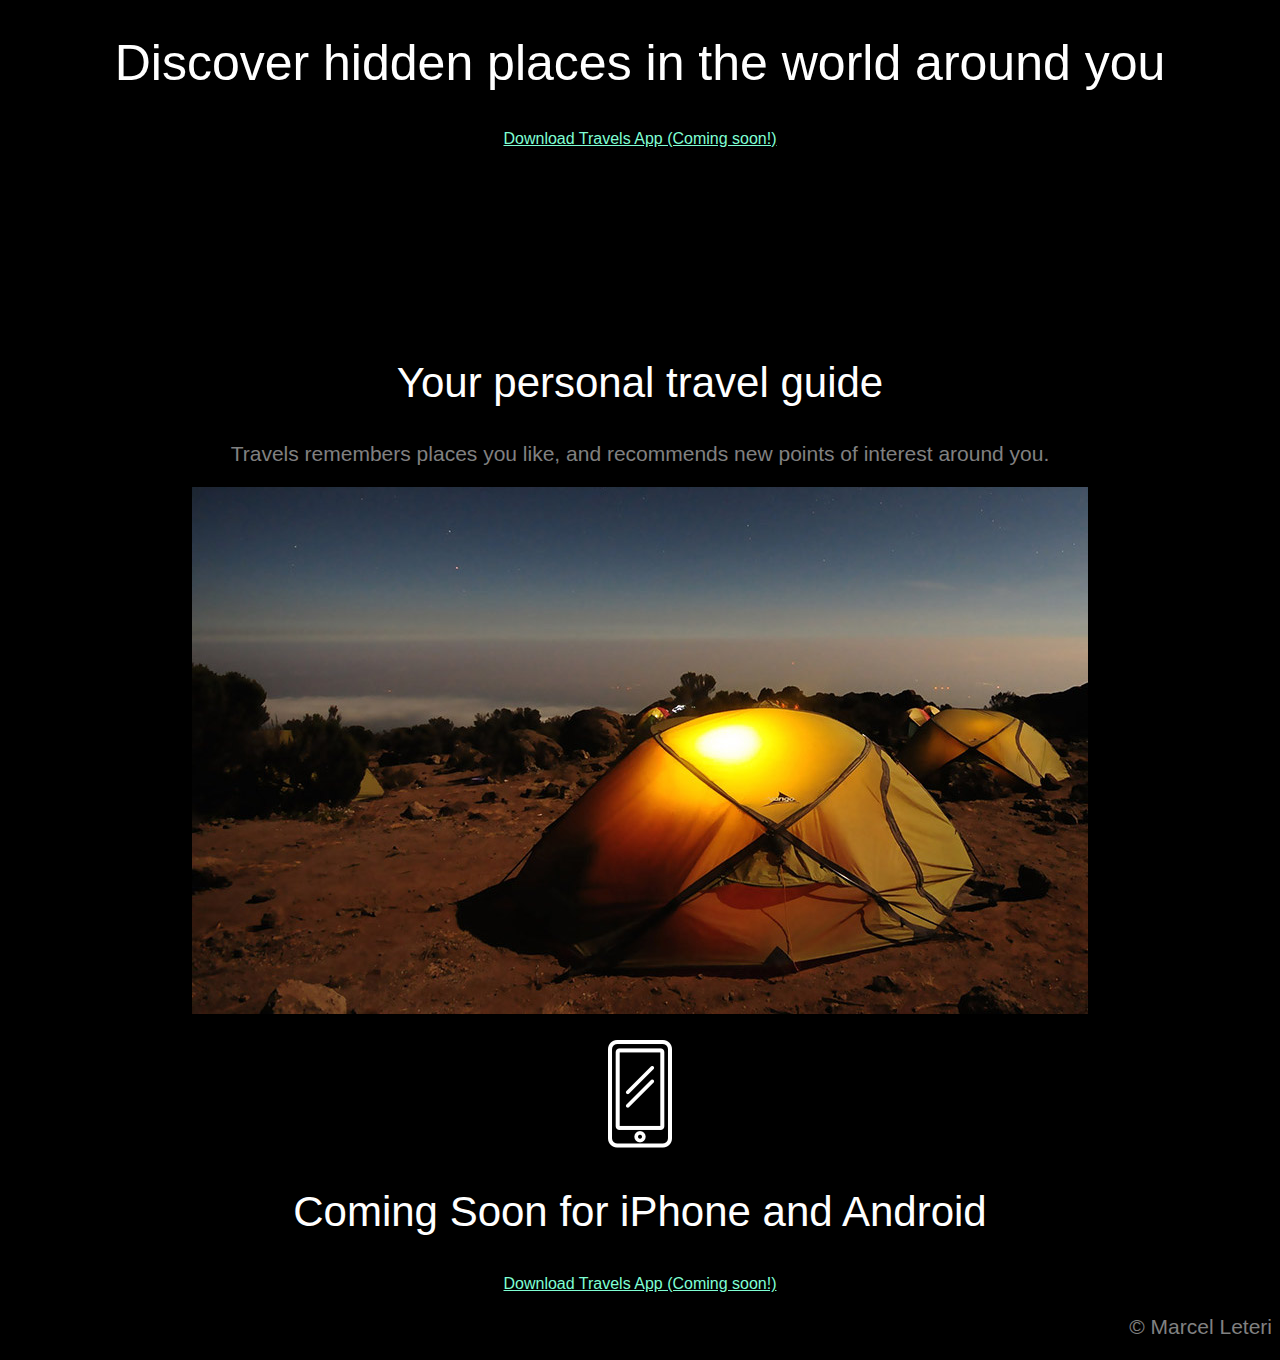
==== travels/index.html @ 12b101e2 "updt travels app" ====
<!DOCTYPE html>
<html lang="en">
<head>
    <meta charset="UTF-8">
    <!-- <meta name="viewport" content="width=device-width, initial-scale=1.0"> -->
    <link rel="stylesheet" href="resources/css/style.css">
    <title>Travels</title>
</head>
<body>
    <!-- Landing section -->

    <h1>Discover hidden places in the world around you</h1>
    <p><a class="cta" href="#">Download Travels App (Coming soon!)</a></p>
    <video autoplay muted loop>
      <source src="resources/videos/travels.mp4" type="video/mp4">
    </video>

    <!-- Information Section -->

    <h2>Your personal travel guide</h2>
    <p>Travels remembers places you like, and recommends new points of interest around you.</p>
    <p><img src="resources/images/camp.jpg"></p>

    <!-- Coming Soon Section -->

    <p><img class="app" src="resources/images/phone.png"></p>
    <h2>Coming Soon for iPhone and Android</h2>
    <p><a class="cta" href="#">Download Travels App (Coming soon!)</a></p>

    <!-- Footer -->
    
    <div class="footer">
      <p>&copy; Marcel Leteri</p>
    </div>

  </body>
</html>
---- travels/resources/css/style.css ----
body {
    background-color: black;
    text-align: center;
    font-family: "Verdana", sans-serif;
    color: white;
  }
  
  .cta {
    color: aquamarine;
    font-size: 16px;
  }
  
  h1 {
    font-size: 50px;
    font-weight: normal;
  }
  
  h2 {
    font-size: 42px;
    font-weight: 300;
  }
  
  p {
    font-size: 21px;
    color: gray;
  }
  
  .footer {
    text-align: right;
  }
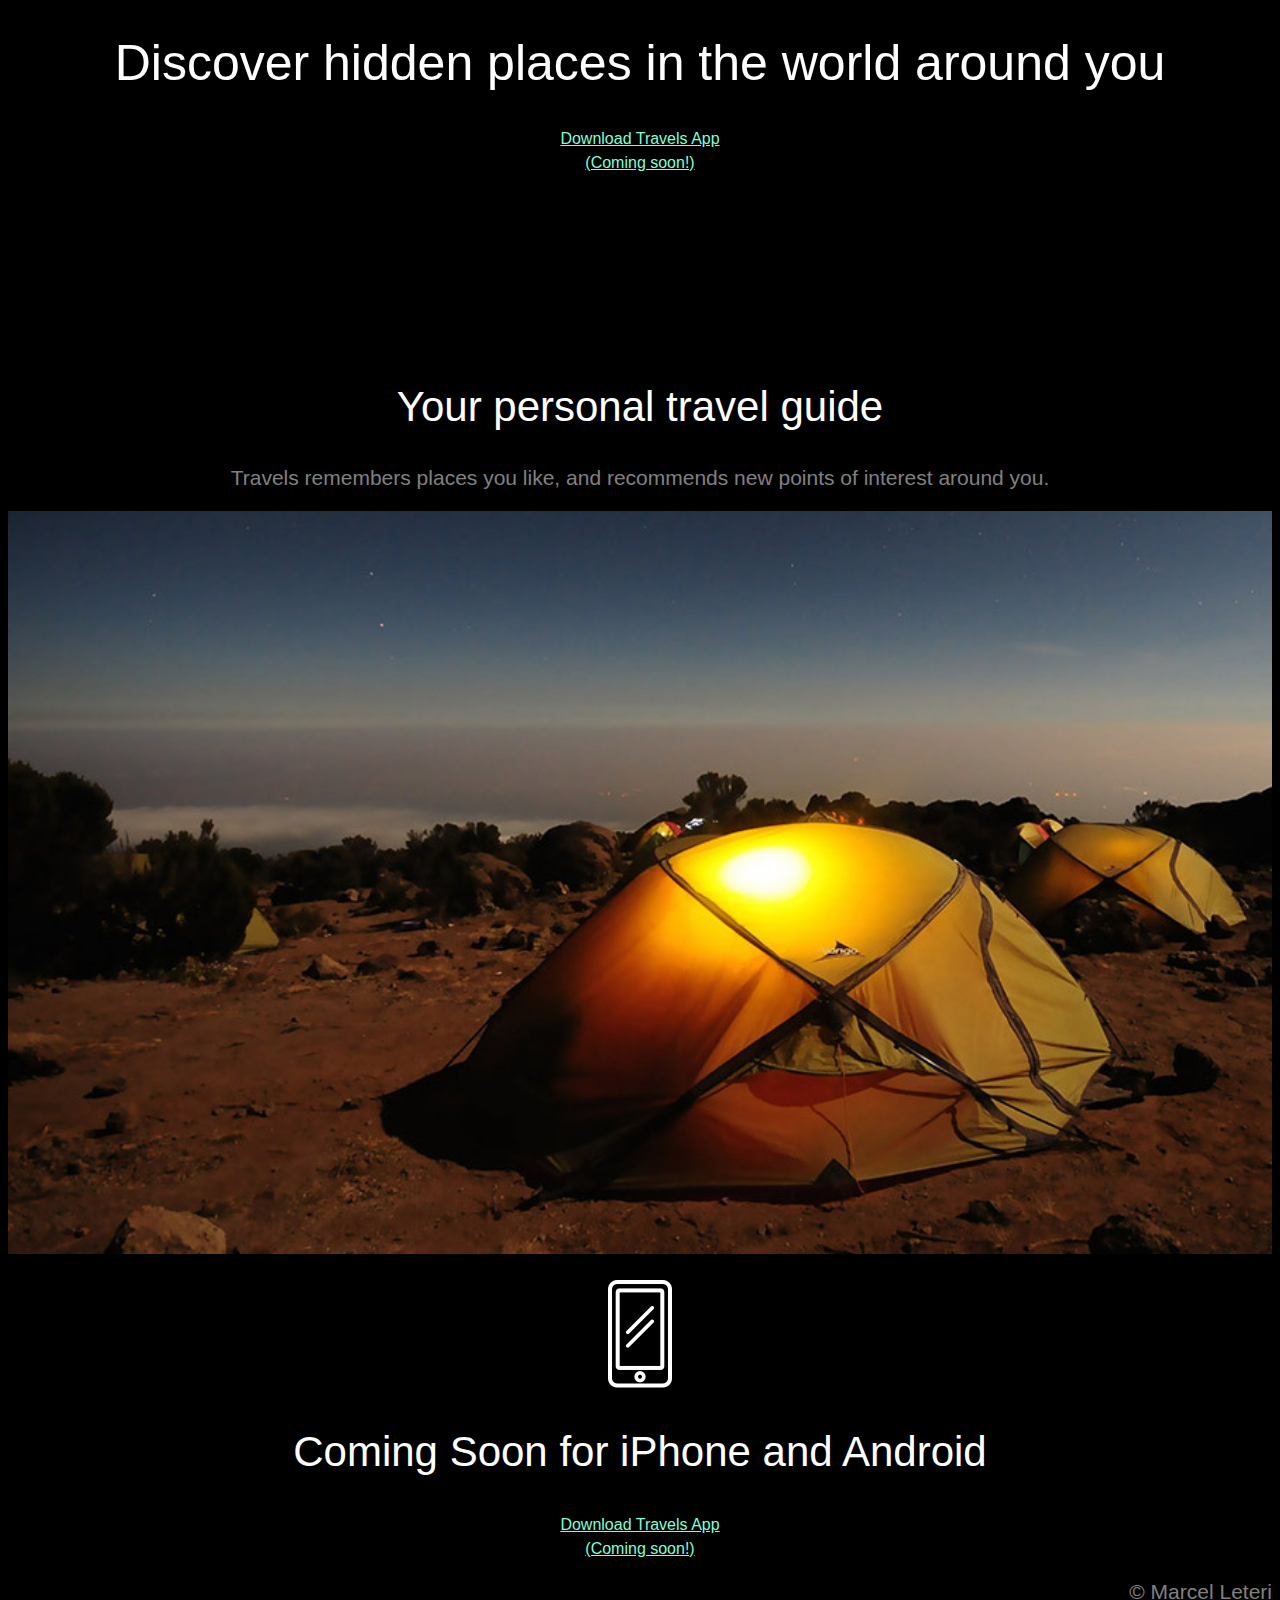
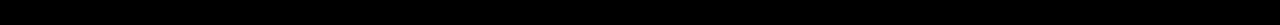
==== commit 588bf0fa: "updt index.html" ====
--- a/travels/index.html
+++ b/travels/index.html
@@ -7,31 +7,26 @@
     <title>Travels</title>
 </head>
 <body>
-    <!-- Landing section -->
-
-    <h1>Discover hidden places in the world around you</h1>
-    <p><a class="cta" href="#">Download Travels App (Coming soon!)</a></p>
-    <video autoplay muted loop>
-      <source src="resources/videos/travels.mp4" type="video/mp4">
-    </video>
-
-    <!-- Information Section -->
-
-    <h2>Your personal travel guide</h2>
-    <p>Travels remembers places you like, and recommends new points of interest around you.</p>
-    <p><img src="resources/images/camp.jpg"></p>
-
-    <!-- Coming Soon Section -->
-
-    <p><img class="app" src="resources/images/phone.png"></p>
-    <h2>Coming Soon for iPhone and Android</h2>
-    <p><a class="cta" href="#">Download Travels App (Coming soon!)</a></p>
-
-    <!-- Footer -->
-    
-    <div class="footer">
+    <section> <!-- Landing section -->
+        <h1>Discover hidden places in the world around you</h1>
+        <p><a class="cta" href="#">Download Travels App<br>(Coming soon!)</a></p>
+        <video autoplay muted loop>
+          <source src="resources/videos/travels.mp4" type="video/mp4">
+        </video>
+    </section>
+    <section> <!-- Information Section -->
+        <h2>Your personal travel guide</h2>
+        <p>Travels remembers places you like, and recommends new points of interest around you.</p>
+        <p><img src="resources/images/camp.jpg" width="100%"></p>
+    </section>
+    <section> <!-- Coming Soon Section -->
+        <p><img class="app" src="resources/images/phone.png"></p>
+        <h2>Coming Soon for iPhone and Android</h2>
+        <p><a class="cta" href="#">Download Travels App<br>(Coming soon!)</a></p>
+    </section>  
+    <footer class="footer">
       <p>&copy; Marcel Leteri</p>
-    </div>
+    </footer>
 
   </body>
 </html>
